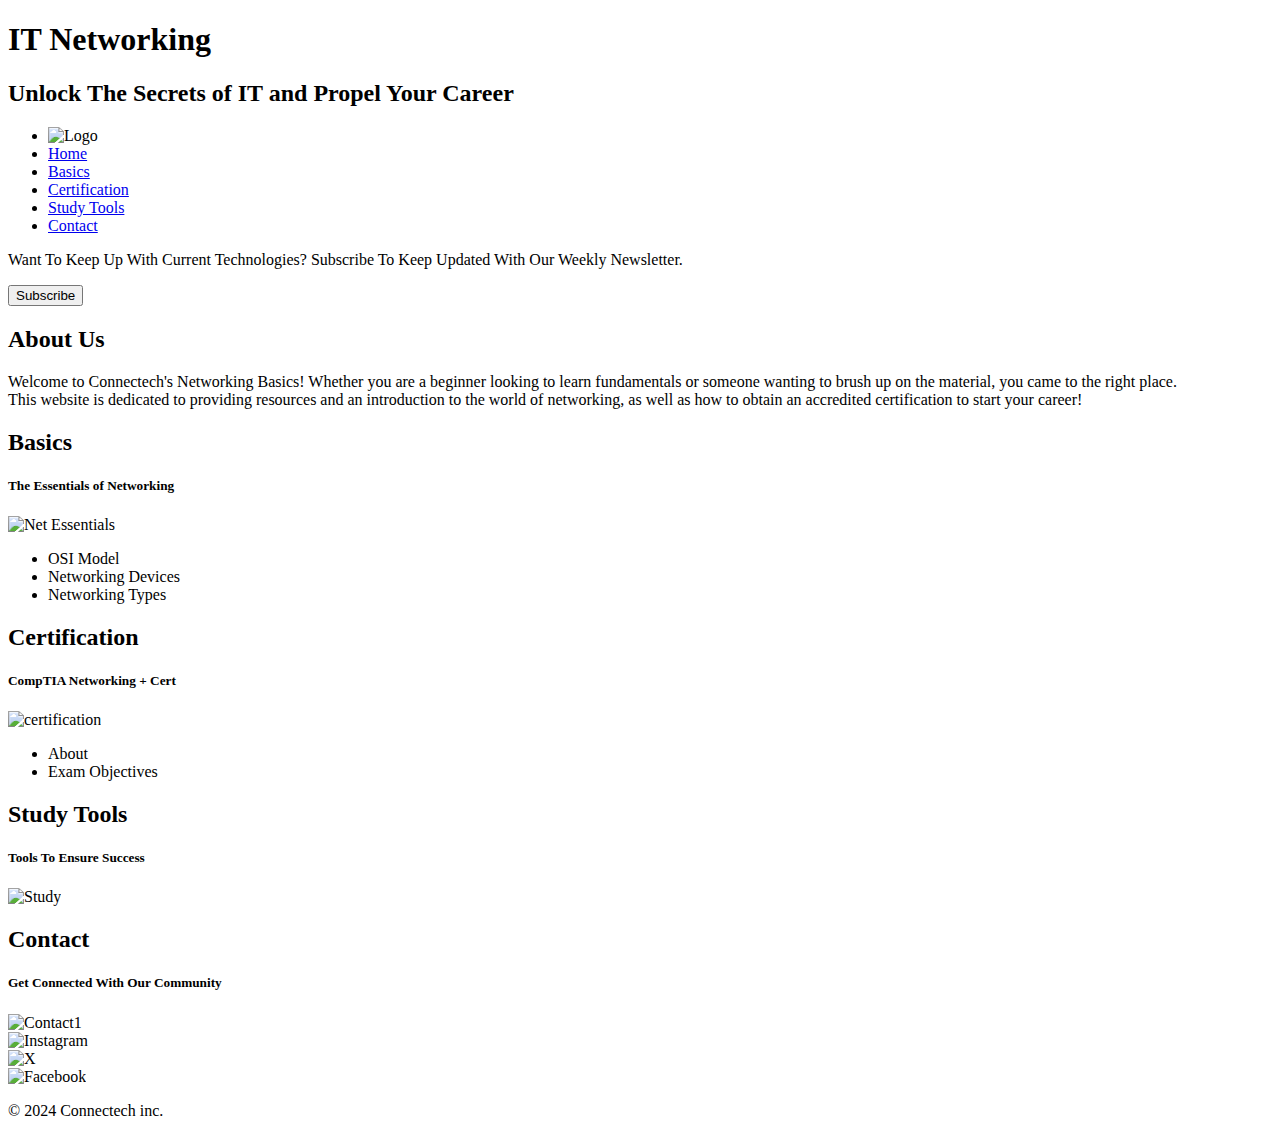
==== index.html @ 3c8c21d4 "Add files via upload" ====
<!DOCTYPE html>
<html lang="en">
<head>
    <meta charset="UTF-8">
    <meta name="viewport" content="width=device-width, initial-scale=1.0">
    <title>IT Networking Basics</title>
    <!--Css as the photos are wayyyyyy too big-->
    <style>
        img {
            width: 200px; 
            height: auto; 
        }
    </style>
</head>
<body>
    <h1>IT Networking</h1>
    <h2>Unlock The Secrets of IT and Propel Your Career</h2>
    <nav> 
        <ul>
            <li><img src="images/Logo.png" alt="Logo"></li>
            <li><a href="index.html">Home</a></li>
            <li><a href="Basics.html">Basics</a></li>
            <li><a href="Certification.html">Certification</a></li>
            <li><a href="Study.html">Study Tools</a></li>
            <li><a href="Contact.html">Contact</a></li>
        </ul>
    </nav>
    <div>
        <p>Want To Keep Up With Current Technologies? Subscribe To Keep Updated With Our Weekly Newsletter.</p>
        <button type="Button">Subscribe</button>
    </div>
    <main>
        <section>
            <h2>About Us</h2>
            <p> Welcome to Connectech's Networking Basics! 
                Whether you are a beginner looking to learn fundamentals or someone wanting to brush up on the material, 
                you came to the right place.<br> 
                This website is dedicated to providing resources and an introduction to the world of networking, 
                as well as how to obtain 
                an accredited certification to start your career!</p>
        </section>
        <section>
            <h2>Basics</h2>
            <div>
                <h5> The Essentials of Networking</h5>
                <img src="images/Basics.jpg" alt="Net Essentials">
                <ul>
                    <li>OSI Model</li>
                    <li>Networking Devices</li>
                    <li>Networking Types</li>
                </ul>
            </div>
        </section>
        <section>
            <h2>Certification</h2>
            <div>
                <h5>CompTIA Networking + Cert</h5>
                <img src="images/NET+BLK.jpg" alt="certification">
                <ul>
                    <li>About</li>
                    <li>Exam Objectives</li>  
                </ul>
            </div>
        </section>
        <section>
            <h2>Study Tools</h2>
            <div>
                <h5>Tools To Ensure Success</h5>
                <img src="images/StudyTools1.jpg" alt="Study">
            </div>
        </section>
        <section>
            <h2>Contact</h2>
            <div>
                <h5>Get Connected With Our Community</h5>
                <img src="images/Contact1.jpg" alt="Contact1">  
            </div>
        </section>
    </main>
    <footer>
        <div>
            <img src="images/InstaLogo.jpg" alt="Instagram">
        </div>
        <div>
            <img src="images/XLogo.jpg" alt="X">
        </div>
        <div>
            <img src="images/FacebookLogo.jpg" alt="Facebook">
        </div>
        <p><span>&copy;</span> 2024 Connectech inc.</p>
    </footer>
</body>
</html>
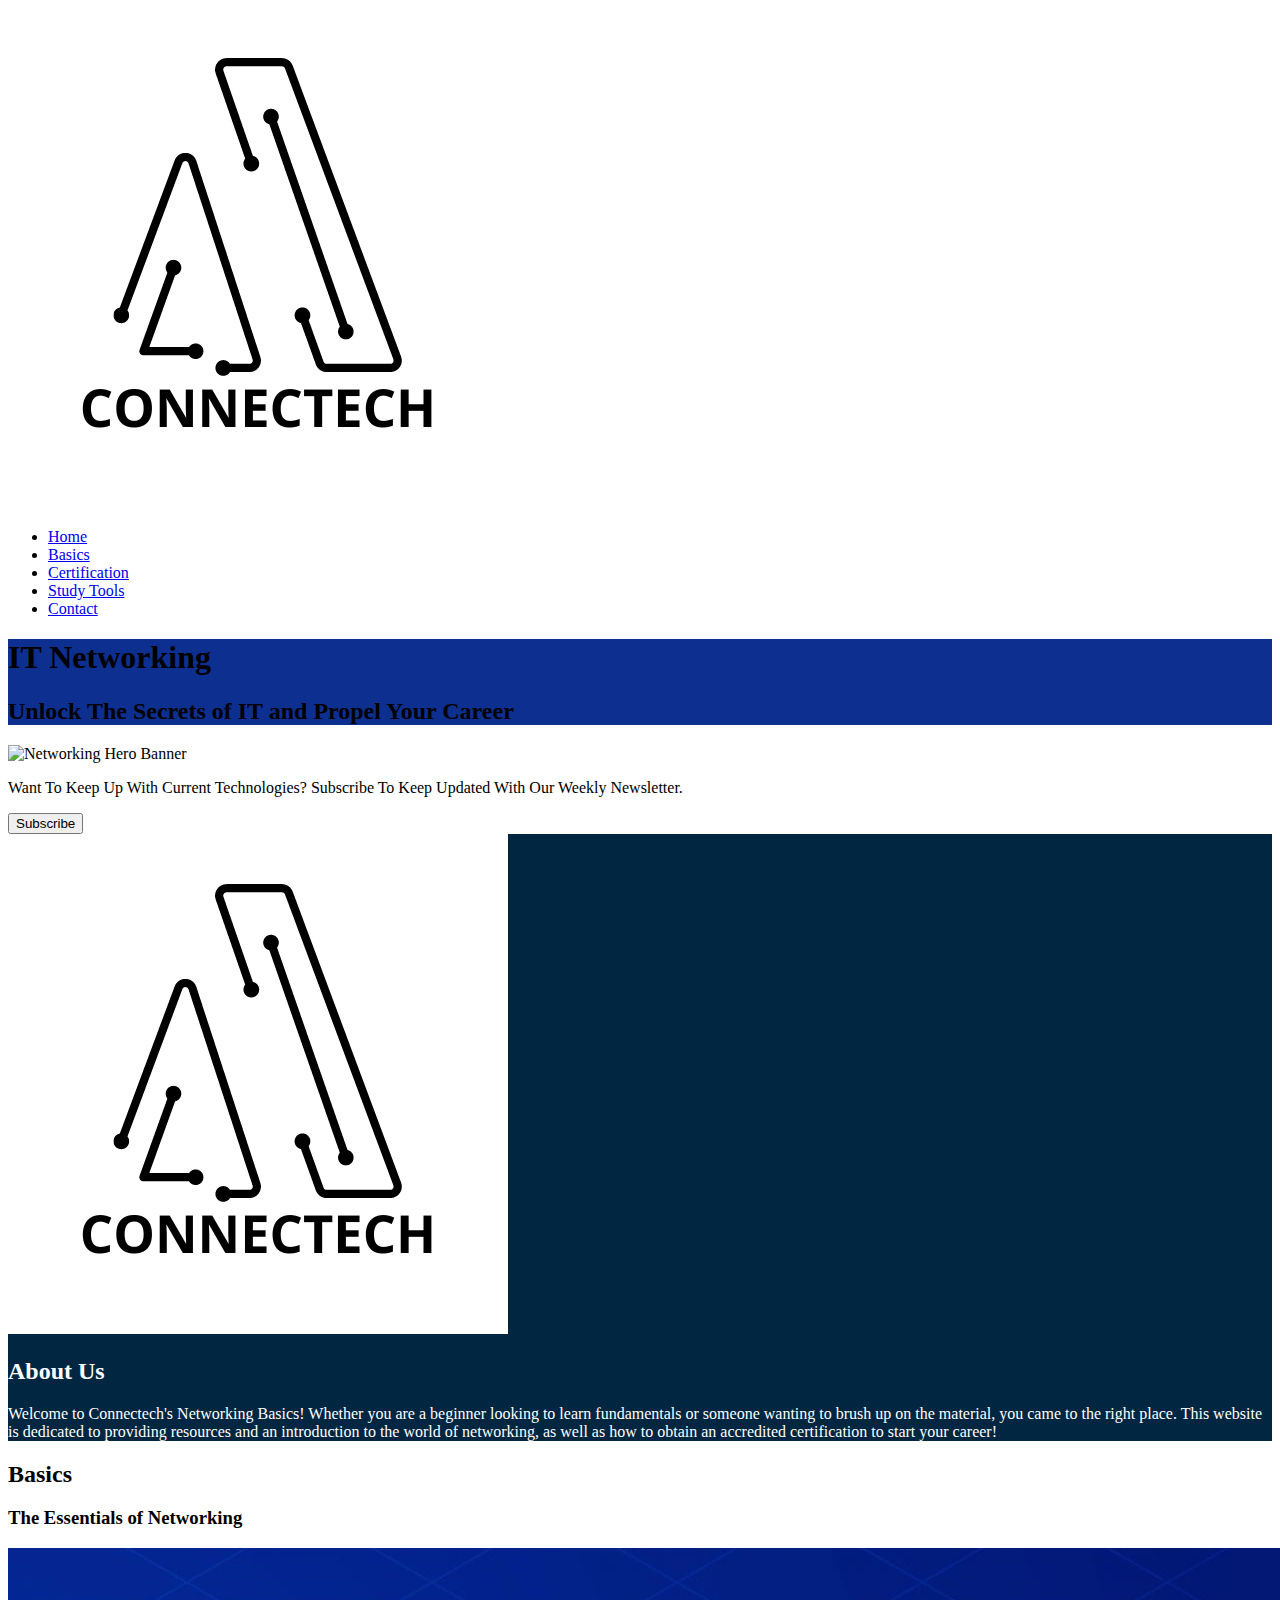
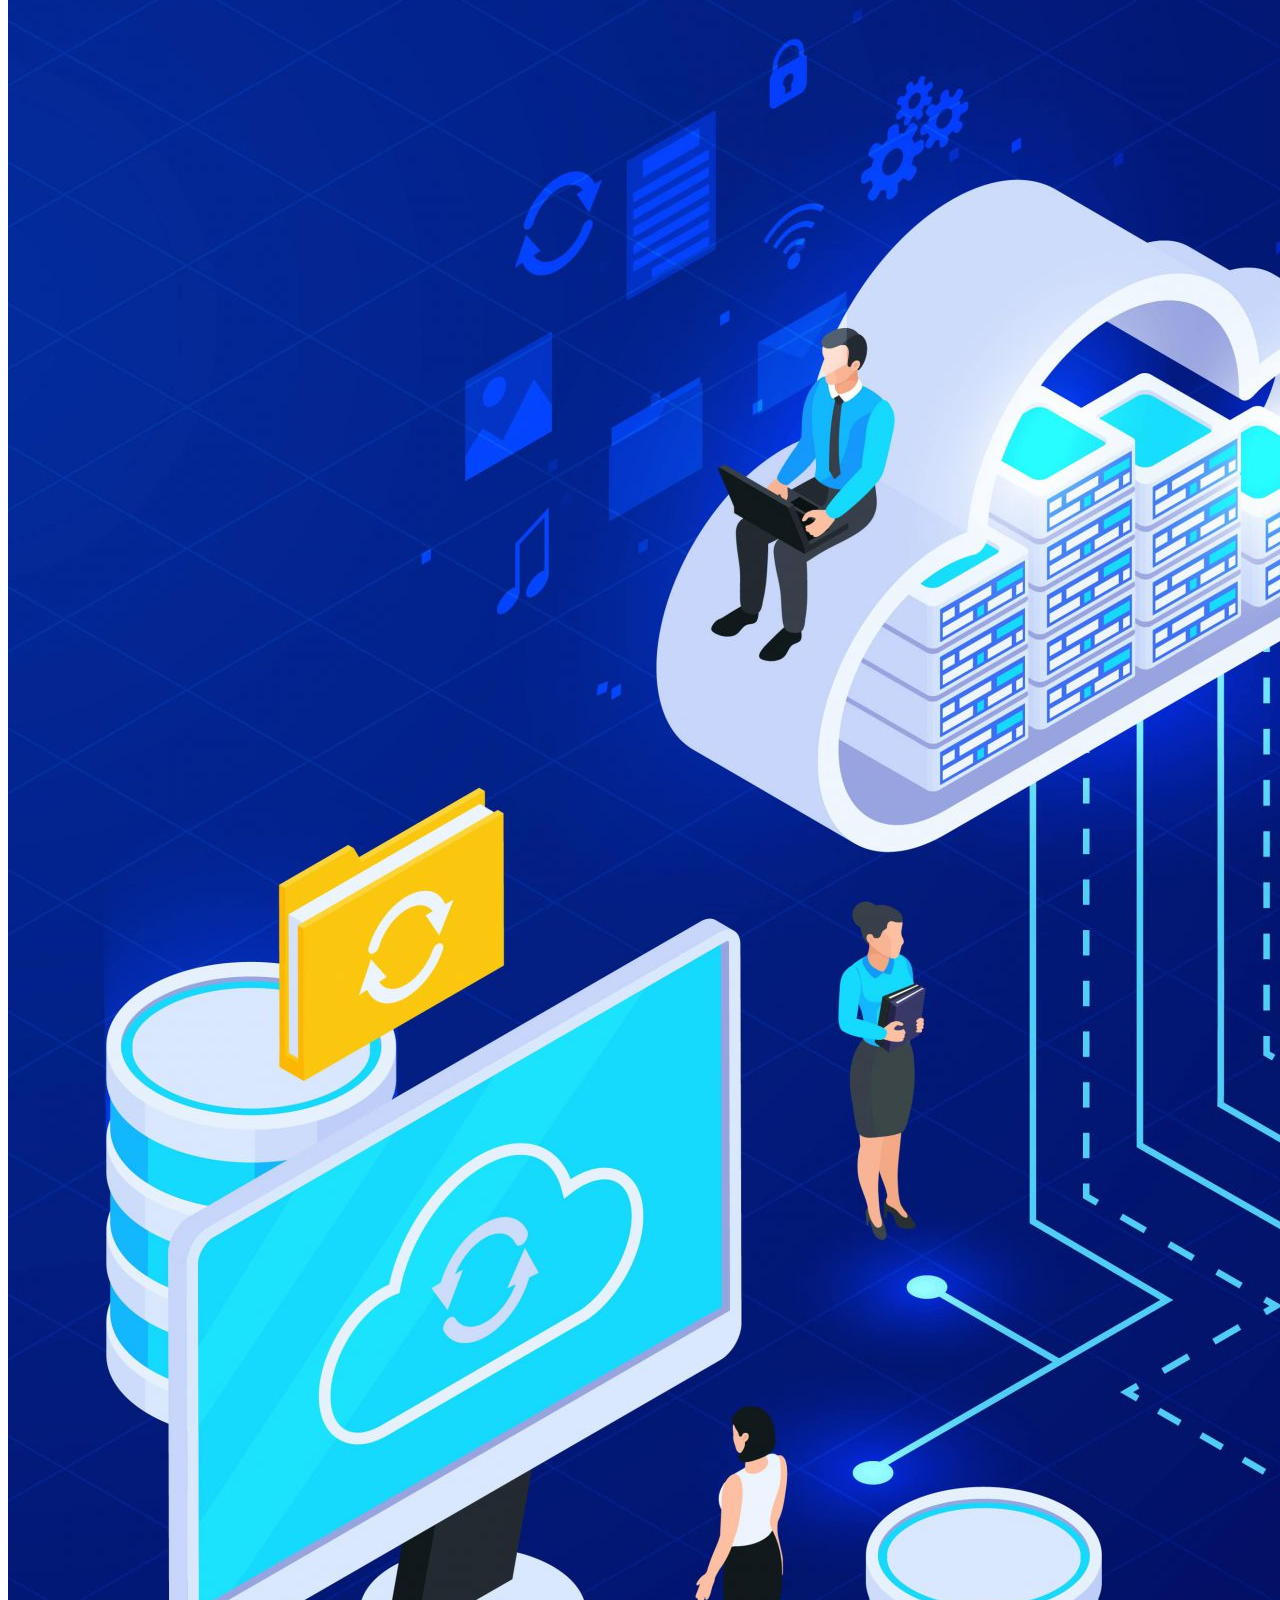
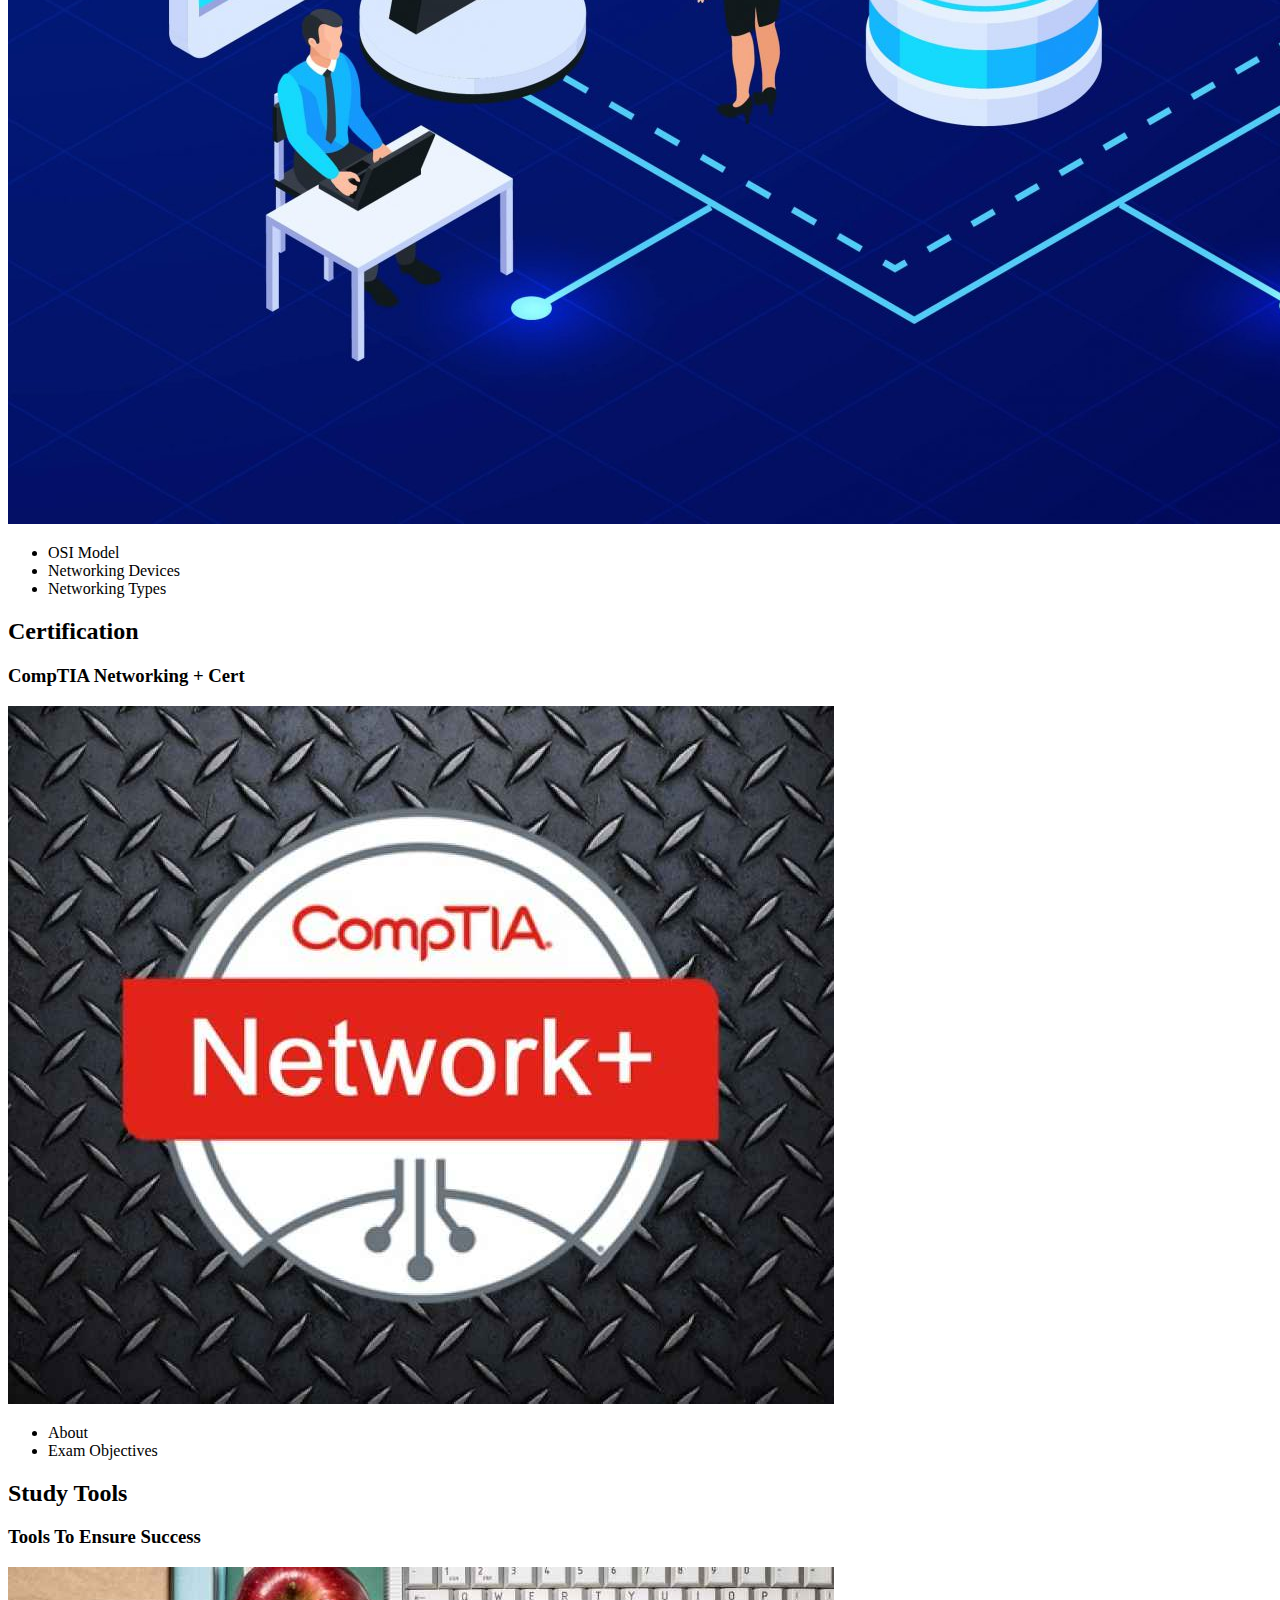
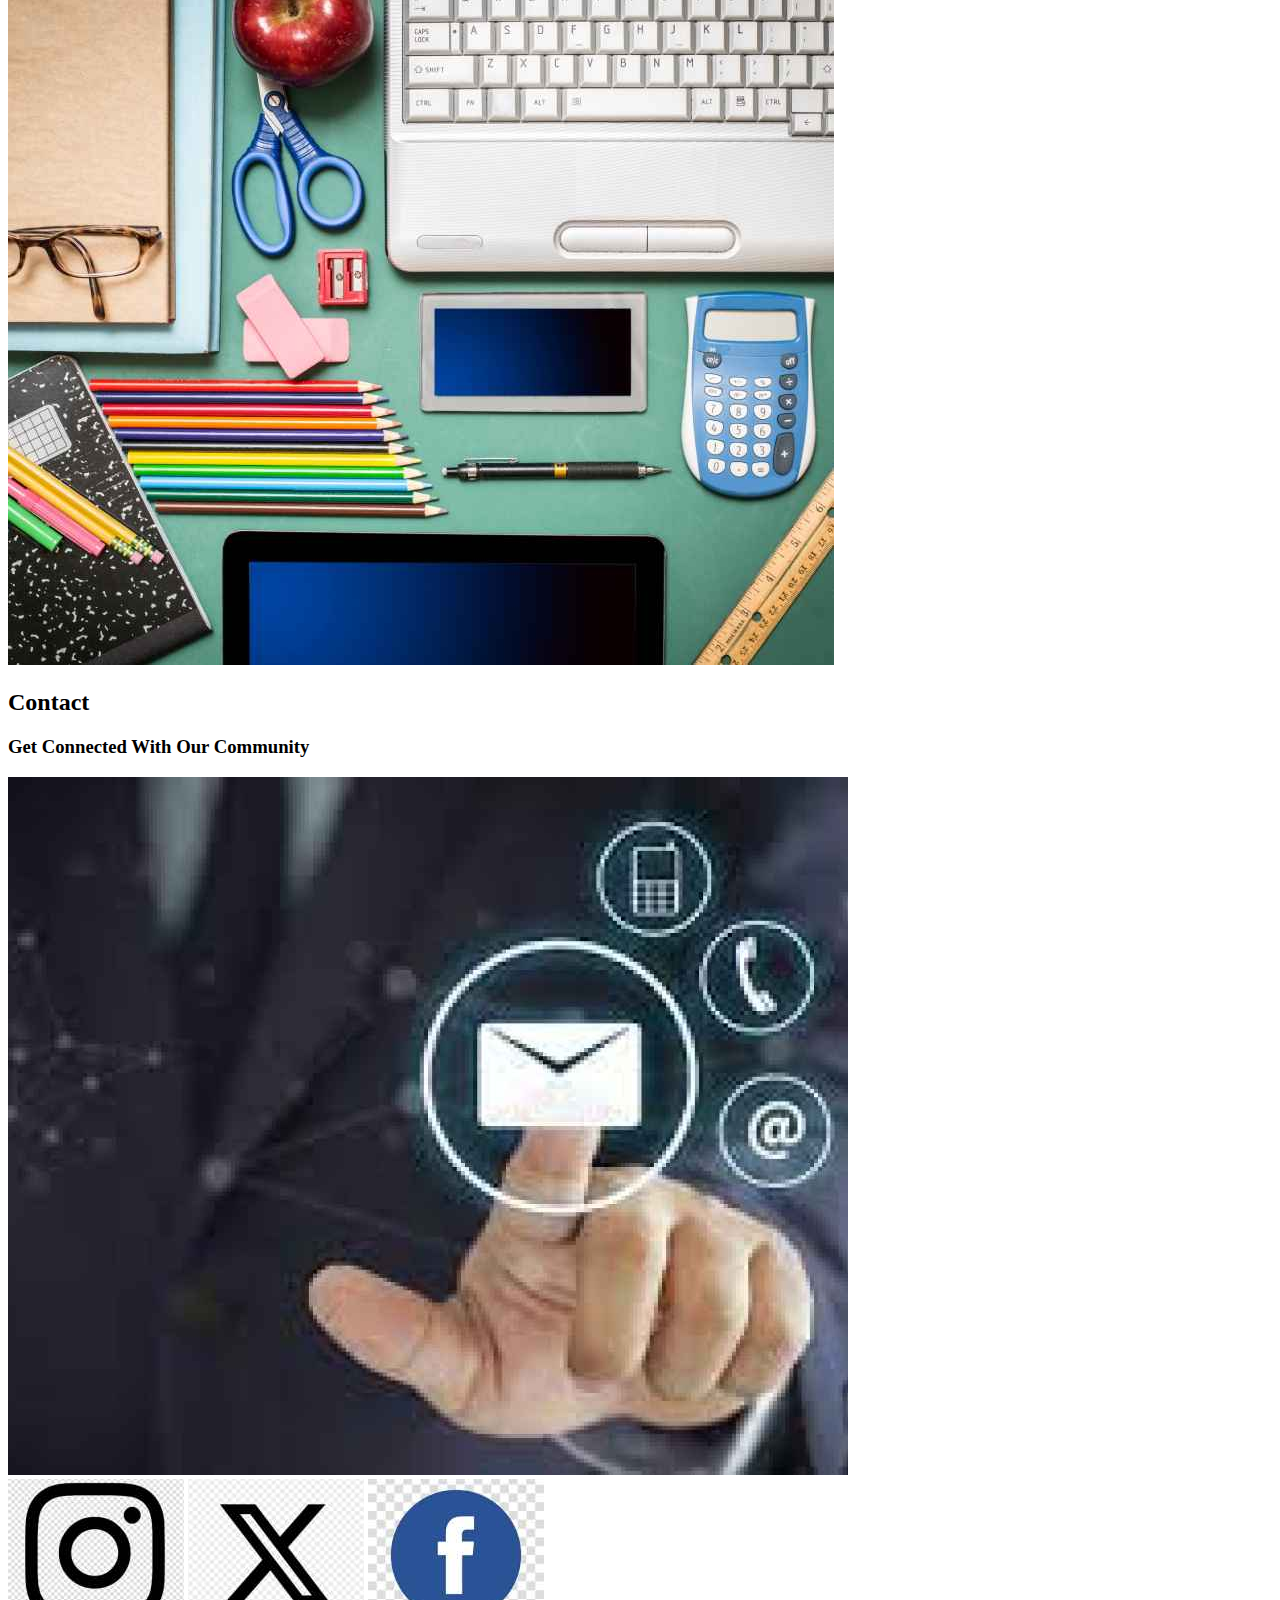
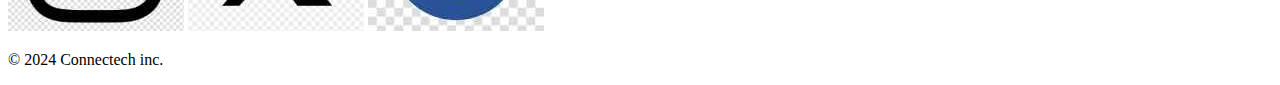
==== commit 3aa95773: "index.html" ====
--- a/index.html
+++ b/index.html
@@ -4,91 +4,92 @@
     <meta charset="UTF-8">
     <meta name="viewport" content="width=device-width, initial-scale=1.0">
     <title>IT Networking Basics</title>
-    <!--Css as the photos are wayyyyyy too big-->
-    <style>
-        img {
-            width: 200px; 
-            height: auto; 
-        }
-    </style>
+    <link rel="stylesheet" href="CSS/stylesheet.css">
 </head>
 <body>
-    <h1>IT Networking</h1>
-    <h2>Unlock The Secrets of IT and Propel Your Career</h2>
-    <nav> 
-        <ul>
-            <li><img src="images/Logo.png" alt="Logo"></li>
-            <li><a href="index.html">Home</a></li>
-            <li><a href="Basics.html">Basics</a></li>
-            <li><a href="Certification.html">Certification</a></li>
-            <li><a href="Study.html">Study Tools</a></li>
-            <li><a href="Contact.html">Contact</a></li>
-        </ul>
-    </nav>
-    <div>
+    <header>
+        <nav> 
+            <a href="index.html">
+                <img src="images/Logo.png" alt="Connectech Logo">
+            </a>
+            <ul>
+                <li><a href="index.html">Home</a></li>
+                <li><a href="Basics.html">Basics</a></li>
+                <li><a href="Certification.html">Certification</a></li>
+                <li><a href="Study.html">Study Tools</a></li>
+                <li><a href="Contact.html">Contact</a></li>
+            </ul>
+        </nav>
+    </header>
+        
+    <div class="HeroText" style="background-color: #0D2F90;">
+        <h1>IT Networking</h1>
+        <h2>Unlock The Secrets of IT and Propel Your Career</h2>
+    </div>
+    <img src="images/HeroBanner1.jpg" alt="Networking Hero Banner" class="Banner">
+    <section class="Call2Action">
         <p>Want To Keep Up With Current Technologies? Subscribe To Keep Updated With Our Weekly Newsletter.</p>
-        <button type="Button">Subscribe</button>
-    </div>
+        <a href="Contact.html" target="_blank">
+            <button type="Button">Subscribe</button>
+        </a>
+    </section>
     <main>
-        <section>
-            <h2>About Us</h2>
-            <p> Welcome to Connectech's Networking Basics! 
-                Whether you are a beginner looking to learn fundamentals or someone wanting to brush up on the material, 
-                you came to the right place.<br> 
-                This website is dedicated to providing resources and an introduction to the world of networking, 
-                as well as how to obtain 
-                an accredited certification to start your career!</p>
+        <section class="DK" style="background-color: #012641; color: white;">
+            <div class="DKTITLE">
+                <img src="images/Logo.png" alt="Connectech Logo">
+            <div>
+                <h2>About Us</h2>
+                <p>Welcome to Connectech's Networking Basics! Whether you are a beginner looking to learn fundamentals or someone wanting to brush up on the material, you came to the right place. This website is dedicated to providing resources and an introduction to the world of networking, as well as how to obtain an accredited certification to start your career!</p>
+            </div>
+        </div>
         </section>
-        <section>
-            <h2>Basics</h2>
-            <div>
-                <h5> The Essentials of Networking</h5>
-                <img src="images/Basics.jpg" alt="Net Essentials">
-                <ul>
-                    <li>OSI Model</li>
-                    <li>Networking Devices</li>
-                    <li>Networking Types</li>
-                </ul>
-            </div>
-        </section>
-        <section>
-            <h2>Certification</h2>
-            <div>
-                <h5>CompTIA Networking + Cert</h5>
-                <img src="images/NET+BLK.jpg" alt="certification">
-                <ul>
-                    <li>About</li>
-                    <li>Exam Objectives</li>  
-                </ul>
-            </div>
-        </section>
-        <section>
-            <h2>Study Tools</h2>
-            <div>
-                <h5>Tools To Ensure Success</h5>
-                <img src="images/StudyTools1.jpg" alt="Study">
-            </div>
-        </section>
-        <section>
-            <h2>Contact</h2>
-            <div>
-                <h5>Get Connected With Our Community</h5>
-                <img src="images/Contact1.jpg" alt="Contact1">  
-            </div>
-        </section>
+        <div class="gallery">
+            <section>
+                <h2>Basics</h2>
+                <div>
+                    <h3>The Essentials of Networking</h3>
+                    <img src="images/Basics.jpg" alt="Networking Basics Image">
+                    <ul>
+                        <li>OSI Model</li>
+                        <li>Networking Devices</li>
+                        <li>Networking Types</li>
+                    </ul>
+                </div>
+            </section>
+            <section>
+                <h2>Certification</h2>
+                <div>
+                    <h3>CompTIA Networking + Cert</h3>
+                    <img src="images/NET+BLK.jpg" alt="CompTIA Networking+ Certification">
+                    <ul>
+                        <li>About</li>
+                        <li>Exam Objectives</li>  
+                    </ul>
+                </div>
+            </section>
+            <section>
+                <h2>Study Tools</h2>
+                <div>
+                    <h3>Tools To Ensure Success</h3>
+                    <img src="images/StudyTools1.jpg" alt="Study Tools Image">
+                </div>
+            </section>
+            <section>
+                <h2>Contact</h2>
+                <div>
+                    <h3>Get Connected With Our Community</h3>
+                    <img src="images/Contact1.jpg" alt="Contact Image">  
+                </div>
+            </section>
+        </div>
     </main>
     <footer>
-        <div>
-            <img src="images/InstaLogo.jpg" alt="Instagram">
+        <div class="footerLogo">
+            <img src="images/InstaLogo.jpg" alt="Instagram Logo">
+            <img src="images/XLogo.jpg" alt="X Logo">
+            <img src="images/FacebookLogo.jpg" alt="Facebook Logo">
         </div>
-        <div>
-            <img src="images/XLogo.jpg" alt="X">
-        </div>
-        <div>
-            <img src="images/FacebookLogo.jpg" alt="Facebook">
-        </div>
-        <p><span>&copy;</span> 2024 Connectech inc.</p>
+        <p class="footerTxt"><span>&copy;</span> 2024 Connectech inc.</p>
     </footer>
 </body>
 </html>
-
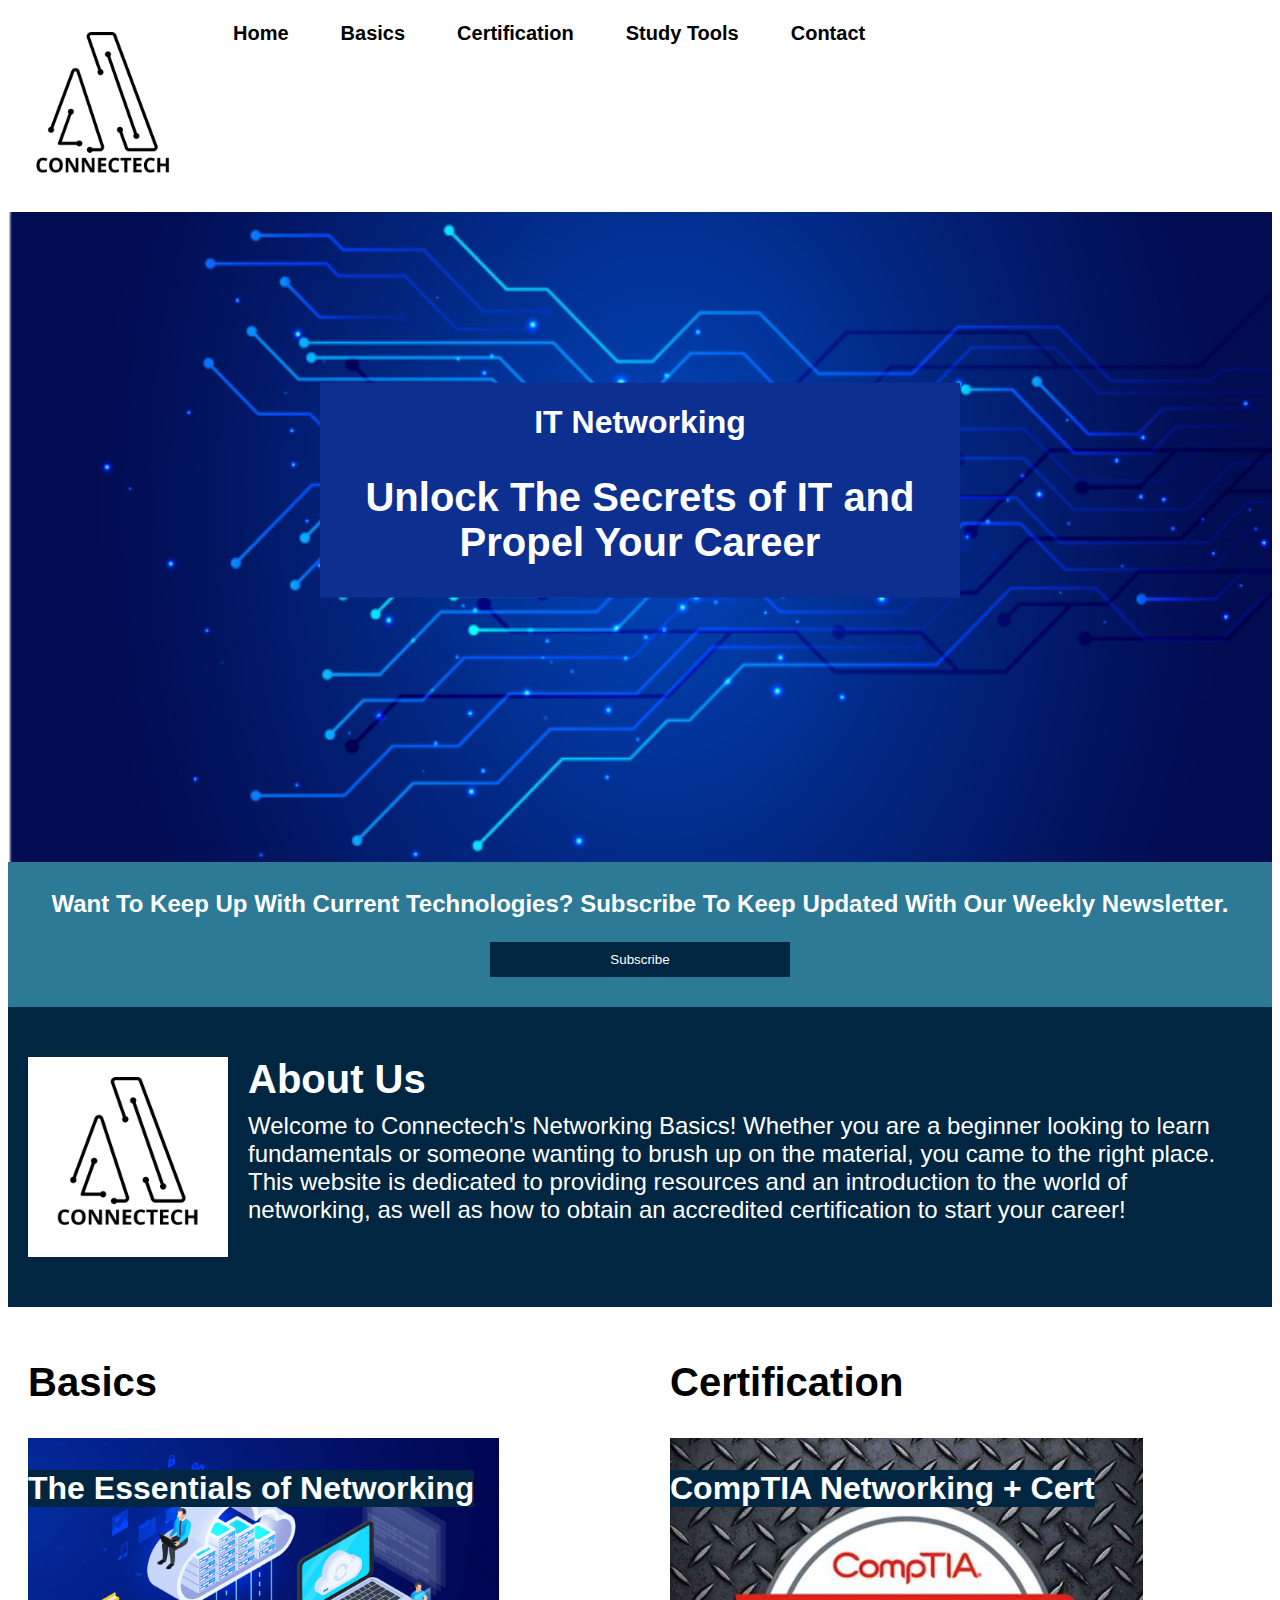
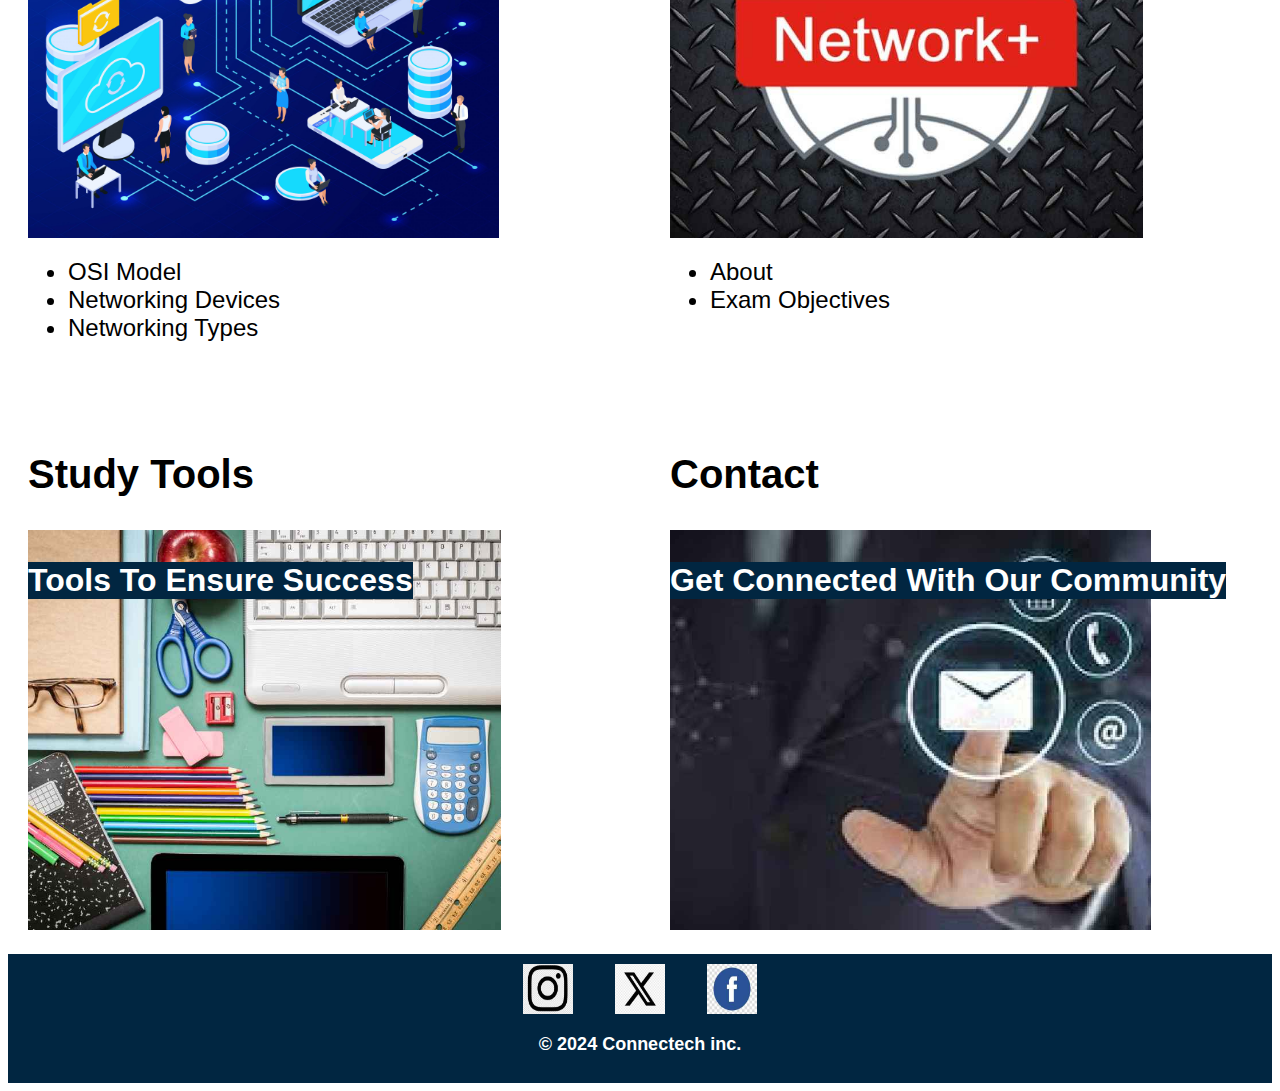
==== commit 332d0d75: "Add files via upload" ====
--- a/index.html
+++ b/index.html
@@ -47,7 +47,7 @@
             <section>
                 <h2>Basics</h2>
                 <div>
-                    <h3>The Essentials of Networking</h3>
+                    <h3 class="TXTMVE">The Essentials of Networking</h3>
                     <img src="images/Basics.jpg" alt="Networking Basics Image">
                     <ul>
                         <li>OSI Model</li>
@@ -59,7 +59,7 @@
             <section>
                 <h2>Certification</h2>
                 <div>
-                    <h3>CompTIA Networking + Cert</h3>
+                    <h3 class="TXTMVE">CompTIA Networking + Cert</h3>
                     <img src="images/NET+BLK.jpg" alt="CompTIA Networking+ Certification">
                     <ul>
                         <li>About</li>
@@ -70,14 +70,14 @@
             <section>
                 <h2>Study Tools</h2>
                 <div>
-                    <h3>Tools To Ensure Success</h3>
+                    <h3 class="TXTMVE">Tools To Ensure Success</h3>
                     <img src="images/StudyTools1.jpg" alt="Study Tools Image">
                 </div>
             </section>
             <section>
                 <h2>Contact</h2>
                 <div>
-                    <h3>Get Connected With Our Community</h3>
+                    <h3 class="TXTMVE">Get Connected With Our Community</h3>
                     <img src="images/Contact1.jpg" alt="Contact Image">  
                 </div>
             </section>
--- a/CSS/stylesheet.css
+++ b/CSS/stylesheet.css
@@ -0,0 +1,256 @@
+/*Robert Schmidt*/ 
+/*The goal on turn in was to have most if not all of my index page be done, 
+while also having a general layout that I can apply to the rest of the 
+website.*/
+
+  /*Global Styles*/
+/*Setting base zoom level for website*/
+html {zoom: 100%;}
+
+p, li {font-size: 24px;}
+
+h2 {font-size: 40px;}
+
+h3 {font-size: 32px;}
+
+
+
+/*Setting max width for images so I can have a easier time see the website
+while coding*/
+
+/*Font family for entire website*/
+body { font-family: Arial, Helvetica, sans-serif ;}
+
+  /* Navigation */
+/*Positions the navigation bar*/
+nav {position: relative;
+  background-color: white;
+  overflow: hidden;}
+
+/*Aligns the navigation list horizontally*/
+nav a {float: left;}
+
+nav ul li {float: left;}
+/*This removes all of the default styling for the navigation list*/
+nav ul {list-style: none;
+  margin: 0;
+  padding: 0;}
+
+/*Stylization for all of the navigation links*/
+nav li a {color: black; /*Changes Color to black*/
+/*Removes the underline from the links*/
+  text-decoration: none;
+  padding: 14px 16px;
+/*Makes Nav links block elements for hover elements later*/
+  display: block;
+/*Font Stylization for the links*/
+  font-weight: bold;
+  font-size: 20px;
+/*Spaces out the links*/
+  margin-left: 20px;}
+
+/*Stylization for links while hovered*/
+nav li a:hover {background-color: black;
+  color: white;}
+
+/*Styling for fake company logo*/
+nav img {position: relative; /*Positions logo relative to nav container*/
+/*Makes sure image dosent get clipped by hero banner*/
+  z-index: 2;
+  padding: 5px 10px;
+  margin: 0;
+  object-fit: cover;
+  width: 169px;
+  height: 190px;}
+  
+  /* Hero Banner */
+
+/*Only going to comment on this one as they are all essentially the same*/
+#Hero {
+  position: absolute;
+  top: -100px;
+  left: 0;
+  width: 100%;
+  height: auto;
+  z-index: 1;
+  overflow: hidden;
+  height: 100px;
+}
+
+.Banner {
+  position: relative;
+  top: 0;
+  left: 0;
+  width: 100%;
+  height: 650px;
+  z-index: 1;
+}
+
+/* Header Text */
+.HeroText {
+  position: absolute;
+  top: 50%; /* Position the text vertically centered */
+  left: 50%; /* Position the text horizontally centered */
+  transform: translate(-50%, -50%); /* Center the text using transform */
+  text-align: center; /* Center align the text */
+  color: white;
+  z-index: 2; /* Ensure text is above the hero banner */
+  margin-top: 40px;
+}
+
+/* Adjust h1 and p */
+#Hero h1, #Hero p {
+  margin-top: 0; /* Remove default top margin */
+  margin-bottom: 0; /* Remove default bottom margin */
+}
+
+/* Navigation */
+nav {
+  position: relative; /* Add position relative to position the navigation bar */
+  z-index: 3;}
+
+/* Call to Action */
+.Call2Action {
+  background-color: #2C7A96;
+  color: white;
+  font-weight: bold;
+  text-align: center;
+  position: relative; /* Change position to relative */
+  width: 100%;
+  padding: 20px 0; /* Add padding to provide space between content and edges */
+  margin-top: -20px; /* Adjust margin-top to position the Call to Action section below the hero banner */
+}
+
+.Call2Action button {
+  background-color: #012641;
+  color: white;
+  border: none;
+  padding: 10px 120px;
+  margin-bottom: 10px;
+  cursor: pointer;
+}
+
+   /*Sectioning Format*/
+.DK {
+  display: flex;
+  position: relative; /* Change position to relative */
+  justify-content: center; /* Align content horizontally */
+  align-items: center; /* Align content vertically */
+  flex-direction: column; /* Align content in a column */
+  padding: 50px 0; /* Add padding to provide space between content and edges */
+}
+
+.DKTITLE {
+  display: flex;
+  align-items: flex-start; /* Align items vertically */
+}
+
+.DKTITLE h2, .DKTITLE p {margin: 0;}
+
+.DKTITLE img {
+  height: 200px;
+  width: 200px;
+  margin-right: 20px;
+  margin-left: 20px /* Add margin to separate image from text */
+}
+
+.DKTITLE h2 {
+  font-weight: bold;
+  margin-bottom: 10px; /* Add margin to separate h2 from p */
+}
+
+.DKTITLE p {
+  margin-right: 40px; /* Remove default margin */
+}
+
+.DKWRIT {
+  display: flex;
+  flex-direction: column;
+  align-items: flex-start;
+  margin-left: 40px;
+}
+
+.DKWRIT h3 {font-style: italic;
+  text-decoration: underline;
+  margin-bottom: 0;}
+
+.DKWRIT p { 
+  margin-bottom: 20px;
+  margin-right: 40px;
+}
+
+
+/*gallery*/
+.gallery {
+  display: grid;
+  grid-template-columns: repeat(2, 1fr); 
+  grid-gap: 20px; 
+}
+
+section {
+  padding: 20px;
+}
+
+section img {max-width: 100%;
+  height: 400px;}
+section img {
+  max-width: 100%;
+}
+
+section h5 {
+  margin: 0;
+}
+
+.TXTMVE {
+  position: absolute;
+  color: white;
+  background-color: #012641;
+}
+
+  /*Forms*/
+/* Apply different background color to form text boxes */
+main section input[type="text"],
+main section input[type="email"],
+main section textarea {
+    background-color: lightgray; /* Change the color to your desired color */
+    color: black; /* Set text color */
+    border: 1px solid black; /* Add border for better visibility */
+    padding: 8px; /* Add padding for spacing */
+    margin-bottom: 10px; /* Add margin bottom for spacing between form elements */
+}
+
+  /*Footer*/
+
+/*Sets up footer size and color*/
+footer {
+  background: #012641;
+  padding: 10px;
+}
+
+/*Sets up images for footer*/
+.footerLogo {
+  display: flex; 
+  justify-content: center;
+  gap: 42px;
+  align-items: center;
+}
+
+/*Image sizing*/
+.footerLogo img {
+  width: 50px;
+  height: 50px;
+}
+
+/*Footer Text Styling*/
+.footerTxt {
+  color: white;
+  text-align: center;
+  margin-top: 20px;
+  font-size: 18px;
+  font-weight: bold;
+}
+
+  
+
+ 
+  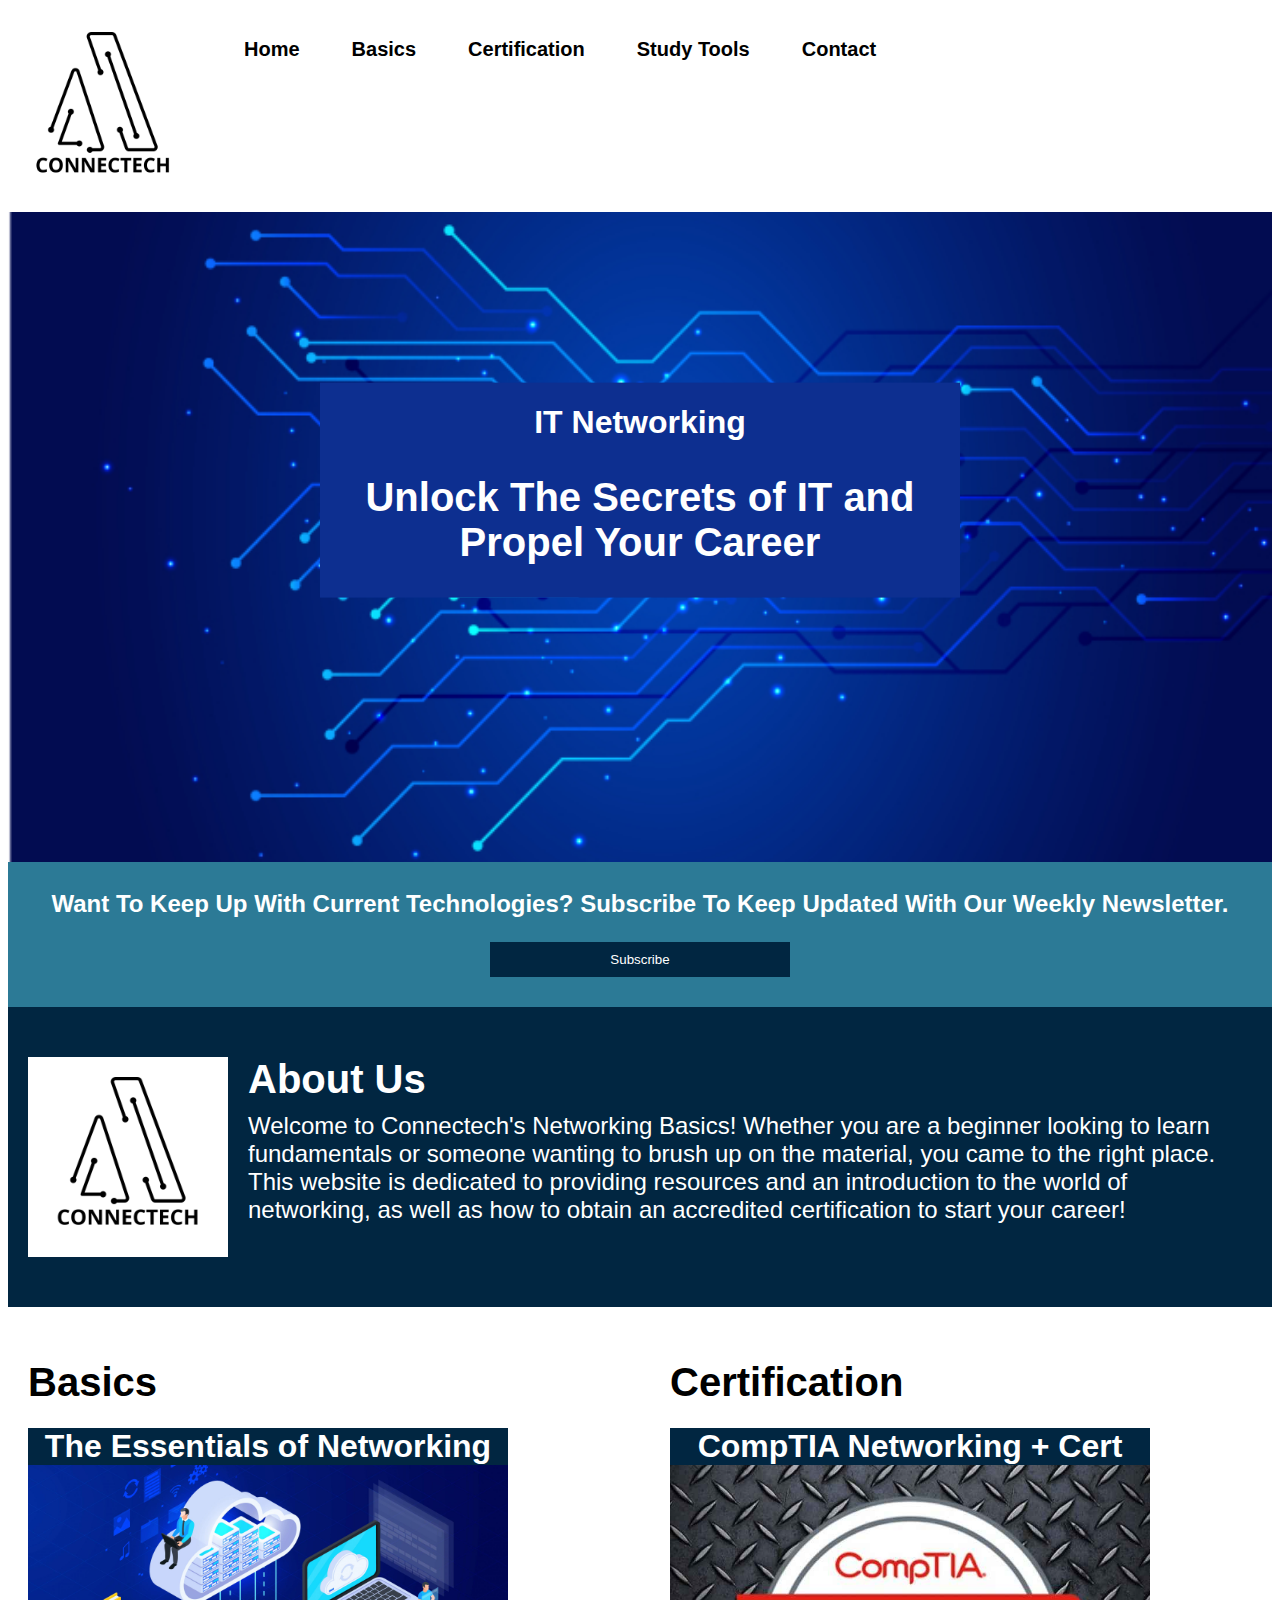
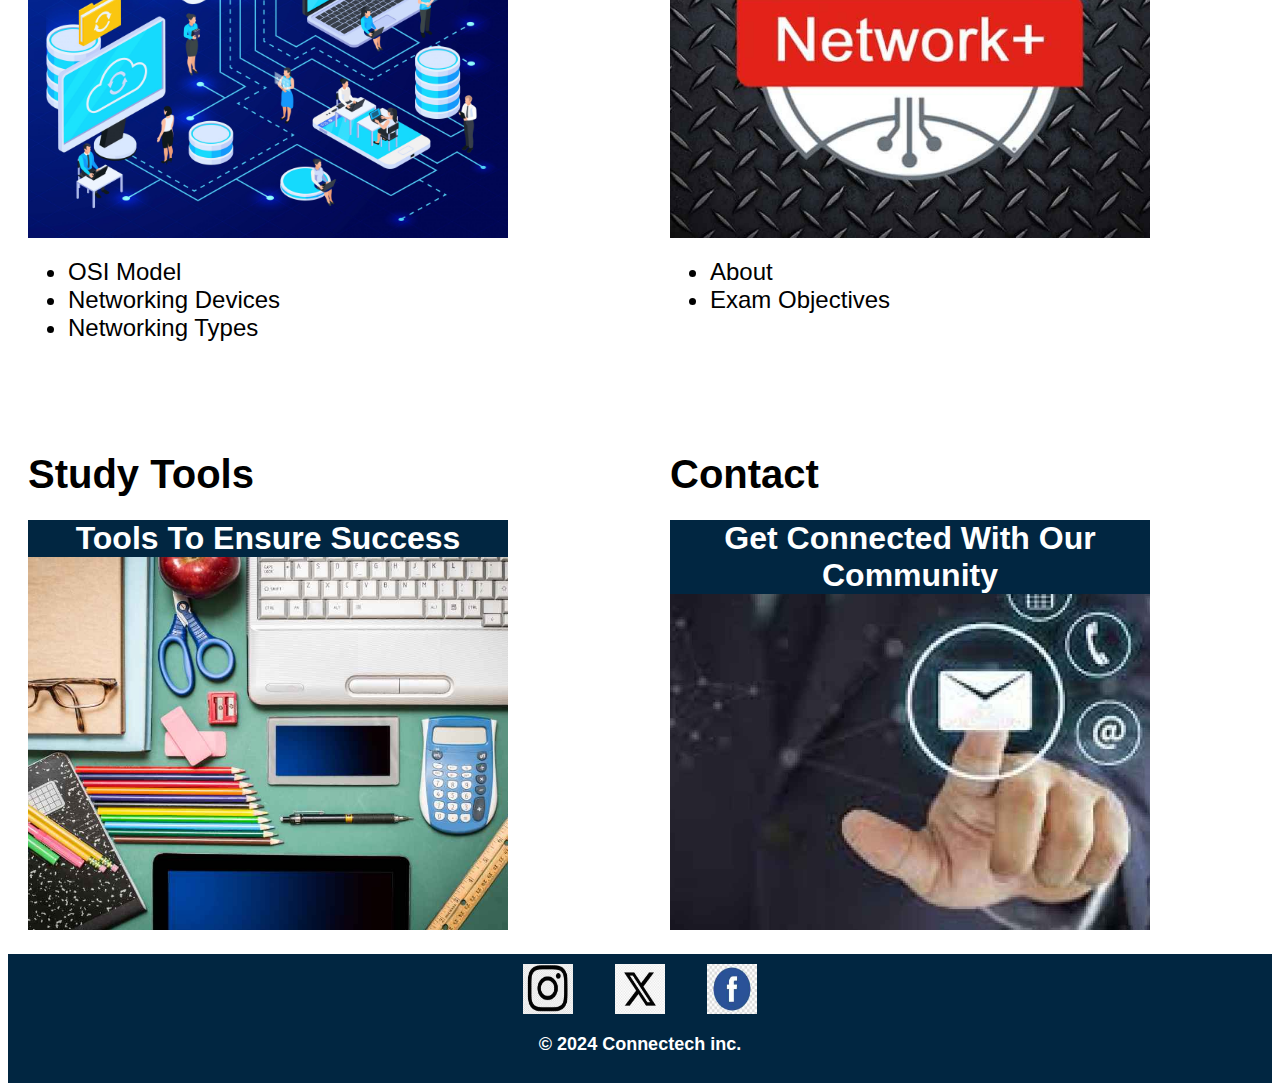
==== commit dc9d2994: "Add files via upload" ====
--- a/index.html
+++ b/index.html
@@ -9,9 +9,11 @@
 <body>
     <header>
         <nav> 
+            <div>
             <a href="index.html">
                 <img src="images/Logo.png" alt="Connectech Logo">
             </a>
+            </div>
             <ul>
                 <li><a href="index.html">Home</a></li>
                 <li><a href="Basics.html">Basics</a></li>
--- a/CSS/stylesheet.css
+++ b/CSS/stylesheet.css
@@ -33,7 +33,7 @@
 nav ul li {float: left;}
 /*This removes all of the default styling for the navigation list*/
 nav ul {list-style: none;
-  margin: 0;
+  margin-left: 200px;
   padding: 0;}
 
 /*Stylization for all of the navigation links*/
@@ -54,9 +54,9 @@
   color: white;}
 
 /*Styling for fake company logo*/
-nav img {position: relative; /*Positions logo relative to nav container*/
+nav div img {position: relative; /*Positions logo relative to nav container*/
 /*Makes sure image dosent get clipped by hero banner*/
-  z-index: 2;
+  z-index: 300000;
   padding: 5px 10px;
   margin: 0;
   object-fit: cover;
@@ -191,7 +191,7 @@
   padding: 20px;
 }
 
-section img {max-width: 100%;
+section img {width: 480px;
   height: 400px;}
 section img {
   max-width: 100%;
@@ -205,6 +205,10 @@
   position: absolute;
   color: white;
   background-color: #012641;
+  width: 480px;
+  margin-top: -10px;
+  text-align: center;
+  
 }
 
   /*Forms*/
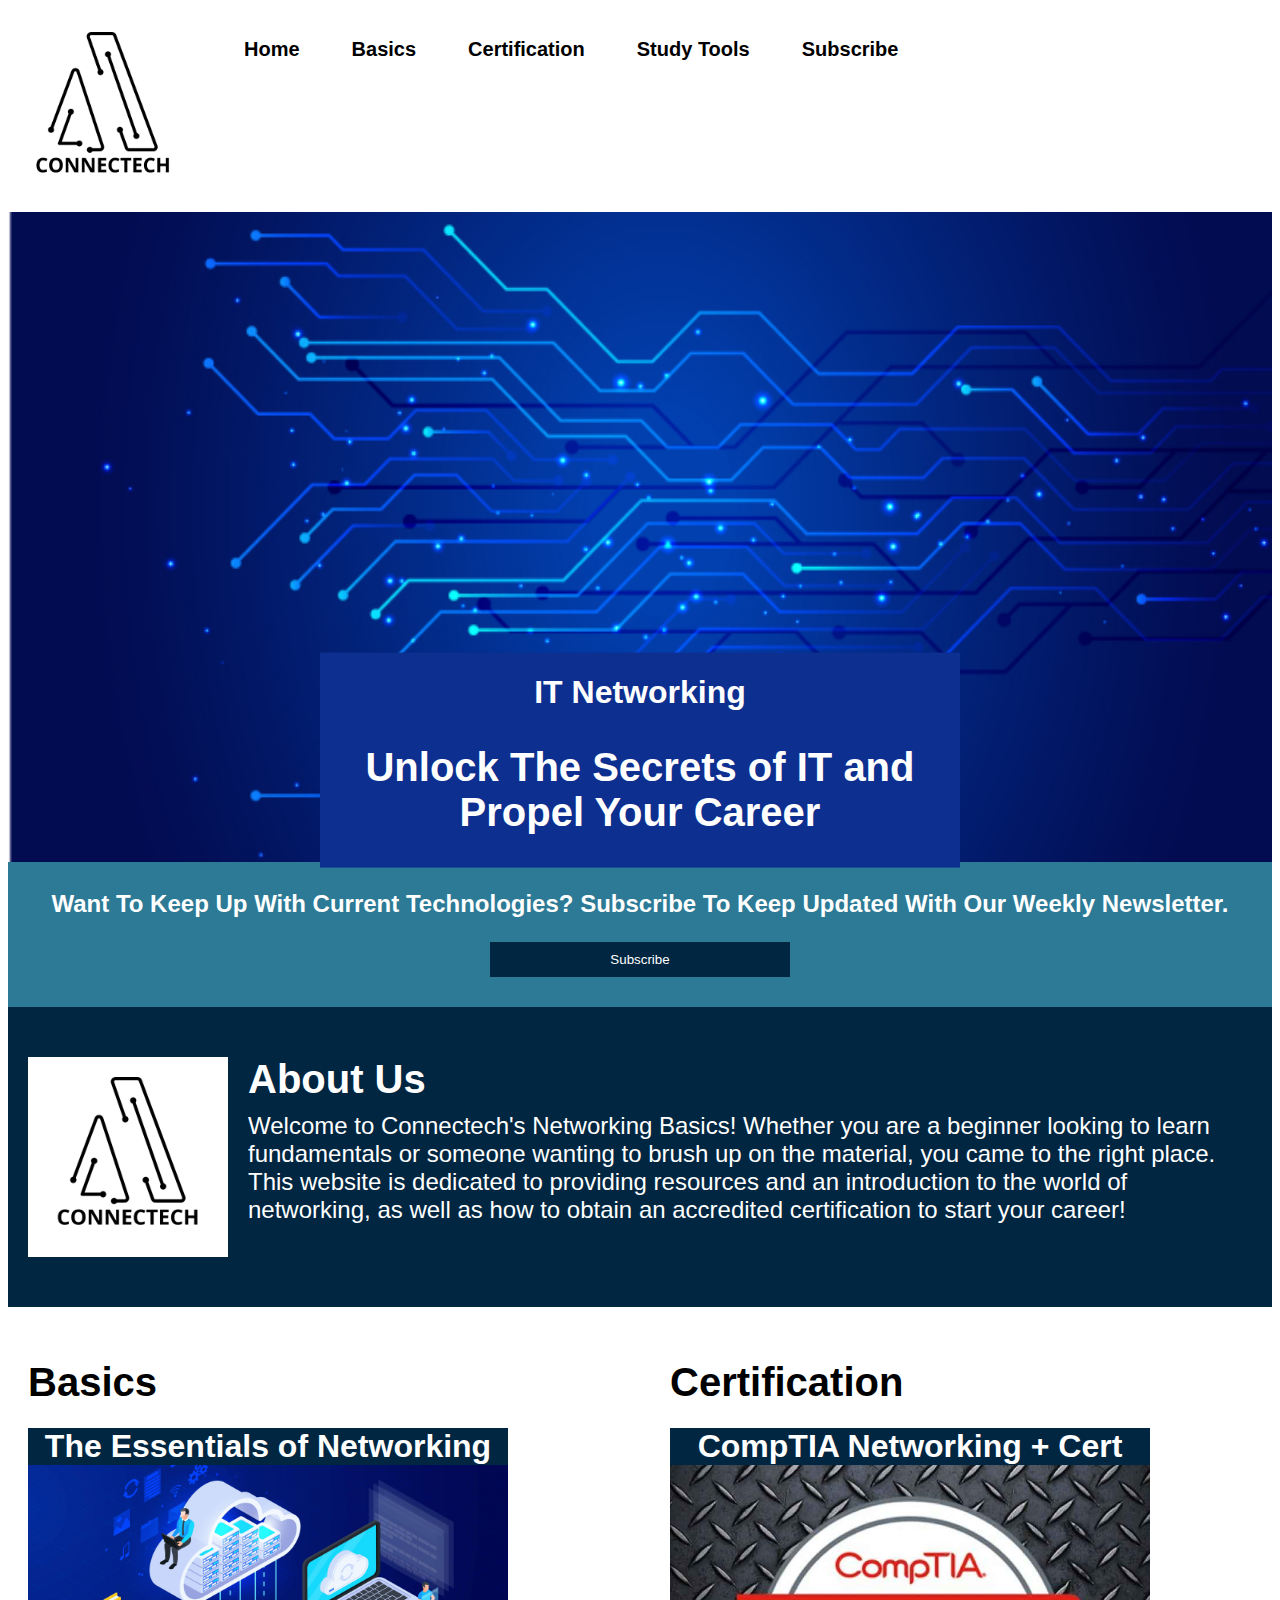
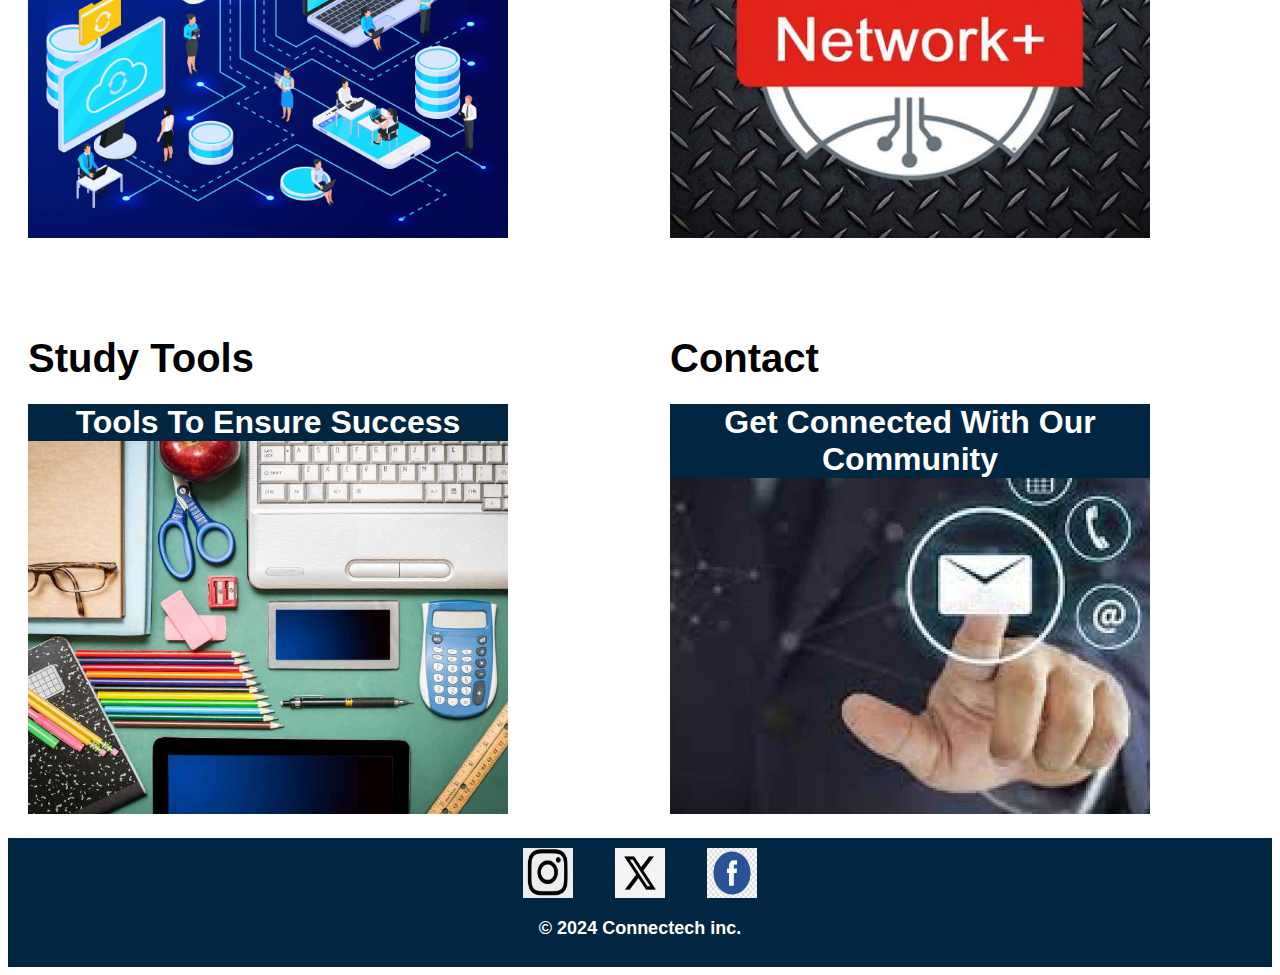
==== commit c1501e2c: "Add files via upload" ====
--- a/index.html
+++ b/index.html
@@ -1,8 +1,19 @@
 <!DOCTYPE html>
 <html lang="en">
+<script async src="https://www.googletagmanager.com/gtag/js?id=G-WH18ZFD9MK"></script>
+<script>
+  window.dataLayer = window.dataLayer || [];
+  function gtag(){dataLayer.push(arguments);}
+  gtag('js', new Date());
+
+  gtag('config', 'G-WH18ZFD9MK');
+</script>
 <head>
     <meta charset="UTF-8">
     <meta name="viewport" content="width=device-width, initial-scale=1.0">
+    <meta name="description" content="This website helps new people get aquainted with the basics of IT networking.">
+    <meta name="keywords" content="Network, CompTIA, Subscribe">
+    <meta name="author" content="Robert Schmidt">
     <title>IT Networking Basics</title>
     <link rel="stylesheet" href="CSS/stylesheet.css">
 </head>
@@ -19,7 +30,7 @@
                 <li><a href="Basics.html">Basics</a></li>
                 <li><a href="Certification.html">Certification</a></li>
                 <li><a href="Study.html">Study Tools</a></li>
-                <li><a href="Contact.html">Contact</a></li>
+                <li><a href="Contact.html">Subscribe</a></li>
             </ul>
         </nav>
     </header>
@@ -51,11 +62,6 @@
                 <div>
                     <h3 class="TXTMVE">The Essentials of Networking</h3>
                     <img src="images/Basics.jpg" alt="Networking Basics Image">
-                    <ul>
-                        <li>OSI Model</li>
-                        <li>Networking Devices</li>
-                        <li>Networking Types</li>
-                    </ul>
                 </div>
             </section>
             <section>
@@ -63,10 +69,6 @@
                 <div>
                     <h3 class="TXTMVE">CompTIA Networking + Cert</h3>
                     <img src="images/NET+BLK.jpg" alt="CompTIA Networking+ Certification">
-                    <ul>
-                        <li>About</li>
-                        <li>Exam Objectives</li>  
-                    </ul>
                 </div>
             </section>
             <section>
--- a/CSS/stylesheet.css
+++ b/CSS/stylesheet.css
@@ -1,71 +1,96 @@
-/*Robert Schmidt*/ 
-/*The goal on turn in was to have most if not all of my index page be done, 
-while also having a general layout that I can apply to the rest of the 
-website.*/
-
-  /*Global Styles*/
-/*Setting base zoom level for website*/
-html {zoom: 100%;}
-
-p, li {font-size: 24px;}
-
-h2 {font-size: 40px;}
-
-h3 {font-size: 32px;}
-
-
-
-/*Setting max width for images so I can have a easier time see the website
-while coding*/
-
-/*Font family for entire website*/
-body { font-family: Arial, Helvetica, sans-serif ;}
-
-  /* Navigation */
-/*Positions the navigation bar*/
-nav {position: relative;
+/* Robert Schmidt */
+/* The goal on turn in was to have most if not all of my index page be done,
+   while also having a general layout that I can apply to the rest of the
+   website. */
+
+/* Global Styles */
+
+/* Setting base zoom level for website */
+html {
+  zoom: 100%;
+}
+
+/* Set font size for paragraphs and list items */
+p, li {
+  font-size: 24px;
+}
+
+/* Set font size for h2 */
+h2 {
+  font-size: 40px;
+}
+
+/* Set font size for h3 */
+h3 {
+  font-size: 32px;
+}
+
+/* Font family for entire website */
+body {
+  font-family: Arial, Helvetica, sans-serif;
+}
+
+/* Navigation */
+
+/* Positions the navigation bar */
+nav {
+  position: relative;
   background-color: white;
-  overflow: hidden;}
-
-/*Aligns the navigation list horizontally*/
-nav a {float: left;}
-
-nav ul li {float: left;}
-/*This removes all of the default styling for the navigation list*/
-nav ul {list-style: none;
+  overflow: hidden;
+}
+
+/* Aligns the navigation list horizontally */
+nav a {
+  float: left;
+}
+
+nav ul li {
+  float: left;
+}
+
+/* This removes all of the default styling for the navigation list */
+nav ul {
+  list-style: none;
   margin-left: 200px;
-  padding: 0;}
-
-/*Stylization for all of the navigation links*/
-nav li a {color: black; /*Changes Color to black*/
-/*Removes the underline from the links*/
+  padding: 0;
+}
+
+/* Stylization for all of the navigation links */
+nav li a {
+  color: black; /* Changes Color to black */
+  /* Removes the underline from the links */
   text-decoration: none;
   padding: 14px 16px;
-/*Makes Nav links block elements for hover elements later*/
+  /* Makes Nav links block elements for hover elements later */
   display: block;
-/*Font Stylization for the links*/
+  /* Font Stylization for the links */
   font-weight: bold;
   font-size: 20px;
-/*Spaces out the links*/
-  margin-left: 20px;}
-
-/*Stylization for links while hovered*/
-nav li a:hover {background-color: black;
-  color: white;}
-
-/*Styling for fake company logo*/
-nav div img {position: relative; /*Positions logo relative to nav container*/
-/*Makes sure image dosent get clipped by hero banner*/
+  /* Spaces out the links */
+  margin-left: 20px;
+}
+
+/* Stylization for links while hovered */
+nav li a:hover {
+  background-color: black;
+  color: white;
+}
+
+/* Styling for fake company logo */
+nav img {
+  position: relative; /* Positions logo relative to nav container */
+  /* Makes sure image doesn't get clipped by hero banner */
   z-index: 300000;
   padding: 5px 10px;
   margin: 0;
   object-fit: cover;
   width: 169px;
-  height: 190px;}
-  
-  /* Hero Banner */
-
-/*Only going to comment on this one as they are all essentially the same*/
+  height: 190px;
+}
+
+/* Hero Banner */
+
+/* Hero section */
 #Hero {
   position: absolute;
   top: -100px;
@@ -77,6 +102,7 @@
   height: 100px;
 }
 
+/* Banner image */
 .Banner {
   position: relative;
   top: 0;
@@ -89,7 +115,7 @@
 /* Header Text */
 .HeroText {
   position: absolute;
-  top: 50%; /* Position the text vertically centered */
+  top: 80%; /* Position the text vertically centered */
   left: 50%; /* Position the text horizontally centered */
   transform: translate(-50%, -50%); /* Center the text using transform */
   text-align: center; /* Center align the text */
@@ -107,7 +133,8 @@
 /* Navigation */
 nav {
   position: relative; /* Add position relative to position the navigation bar */
-  z-index: 3;}
+  z-index: 3;
+}
 
 /* Call to Action */
 .Call2Action {
@@ -130,7 +157,7 @@
   cursor: pointer;
 }
 
-   /*Sectioning Format*/
+/* Sectioning Format */
 .DK {
   display: flex;
   position: relative; /* Change position to relative */
@@ -145,13 +172,15 @@
   align-items: flex-start; /* Align items vertically */
 }
 
-.DKTITLE h2, .DKTITLE p {margin: 0;}
+.DKTITLE h2, .DKTITLE p {
+  margin: 0;
+}
 
 .DKTITLE img {
   height: 200px;
   width: 200px;
   margin-right: 20px;
-  margin-left: 20px /* Add margin to separate image from text */
+  margin-left: 20px; /* Add margin to separate image from text */
 }
 
 .DKTITLE h2 {
@@ -170,9 +199,11 @@
   margin-left: 40px;
 }
 
-.DKWRIT h3 {font-style: italic;
+.DKWRIT h3 {
+  font-style: italic;
   text-decoration: underline;
-  margin-bottom: 0;}
+  margin-bottom: 0;
+}
 
 .DKWRIT p { 
   margin-bottom: 20px;
@@ -180,7 +211,7 @@
 }
 
 
-/*gallery*/
+/* Gallery */
 .gallery {
   display: grid;
   grid-template-columns: repeat(2, 1fr); 
@@ -191,8 +222,11 @@
   padding: 20px;
 }
 
-section img {width: 480px;
-  height: 400px;}
+section img {
+  width: 480px;
+  height: 400px;
+}
+
 section img {
   max-width: 100%;
 }
@@ -208,30 +242,29 @@
   width: 480px;
   margin-top: -10px;
   text-align: center;
-  
-}
-
-  /*Forms*/
+}
+
+/* Forms */
 /* Apply different background color to form text boxes */
 main section input[type="text"],
 main section input[type="email"],
 main section textarea {
-    background-color: lightgray; /* Change the color to your desired color */
-    color: black; /* Set text color */
-    border: 1px solid black; /* Add border for better visibility */
-    padding: 8px; /* Add padding for spacing */
-    margin-bottom: 10px; /* Add margin bottom for spacing between form elements */
-}
-
-  /*Footer*/
-
-/*Sets up footer size and color*/
+  background-color: lightgray; /* Change the color to your desired color */
+  color: black; /* Set text color */
+  border: 1px solid black; /* Add border for better visibility */
+  padding: 8px; /* Add padding for spacing */
+  margin-bottom: 10px; /* Add margin bottom for spacing between form elements */
+}
+
+/* Footer */
+
+/* Sets up footer size and color */
 footer {
   background: #012641;
   padding: 10px;
 }
 
-/*Sets up images for footer*/
+/* Sets up images for footer */
 .footerLogo {
   display: flex; 
   justify-content: center;
@@ -239,13 +272,13 @@
   align-items: center;
 }
 
-/*Image sizing*/
+/* Image sizing */
 .footerLogo img {
   width: 50px;
   height: 50px;
 }
 
-/*Footer Text Styling*/
+/* Footer Text Styling */
 .footerTxt {
   color: white;
   text-align: center;
@@ -253,8 +286,3 @@
   font-size: 18px;
   font-weight: bold;
 }
-
-  
-
- 
-  